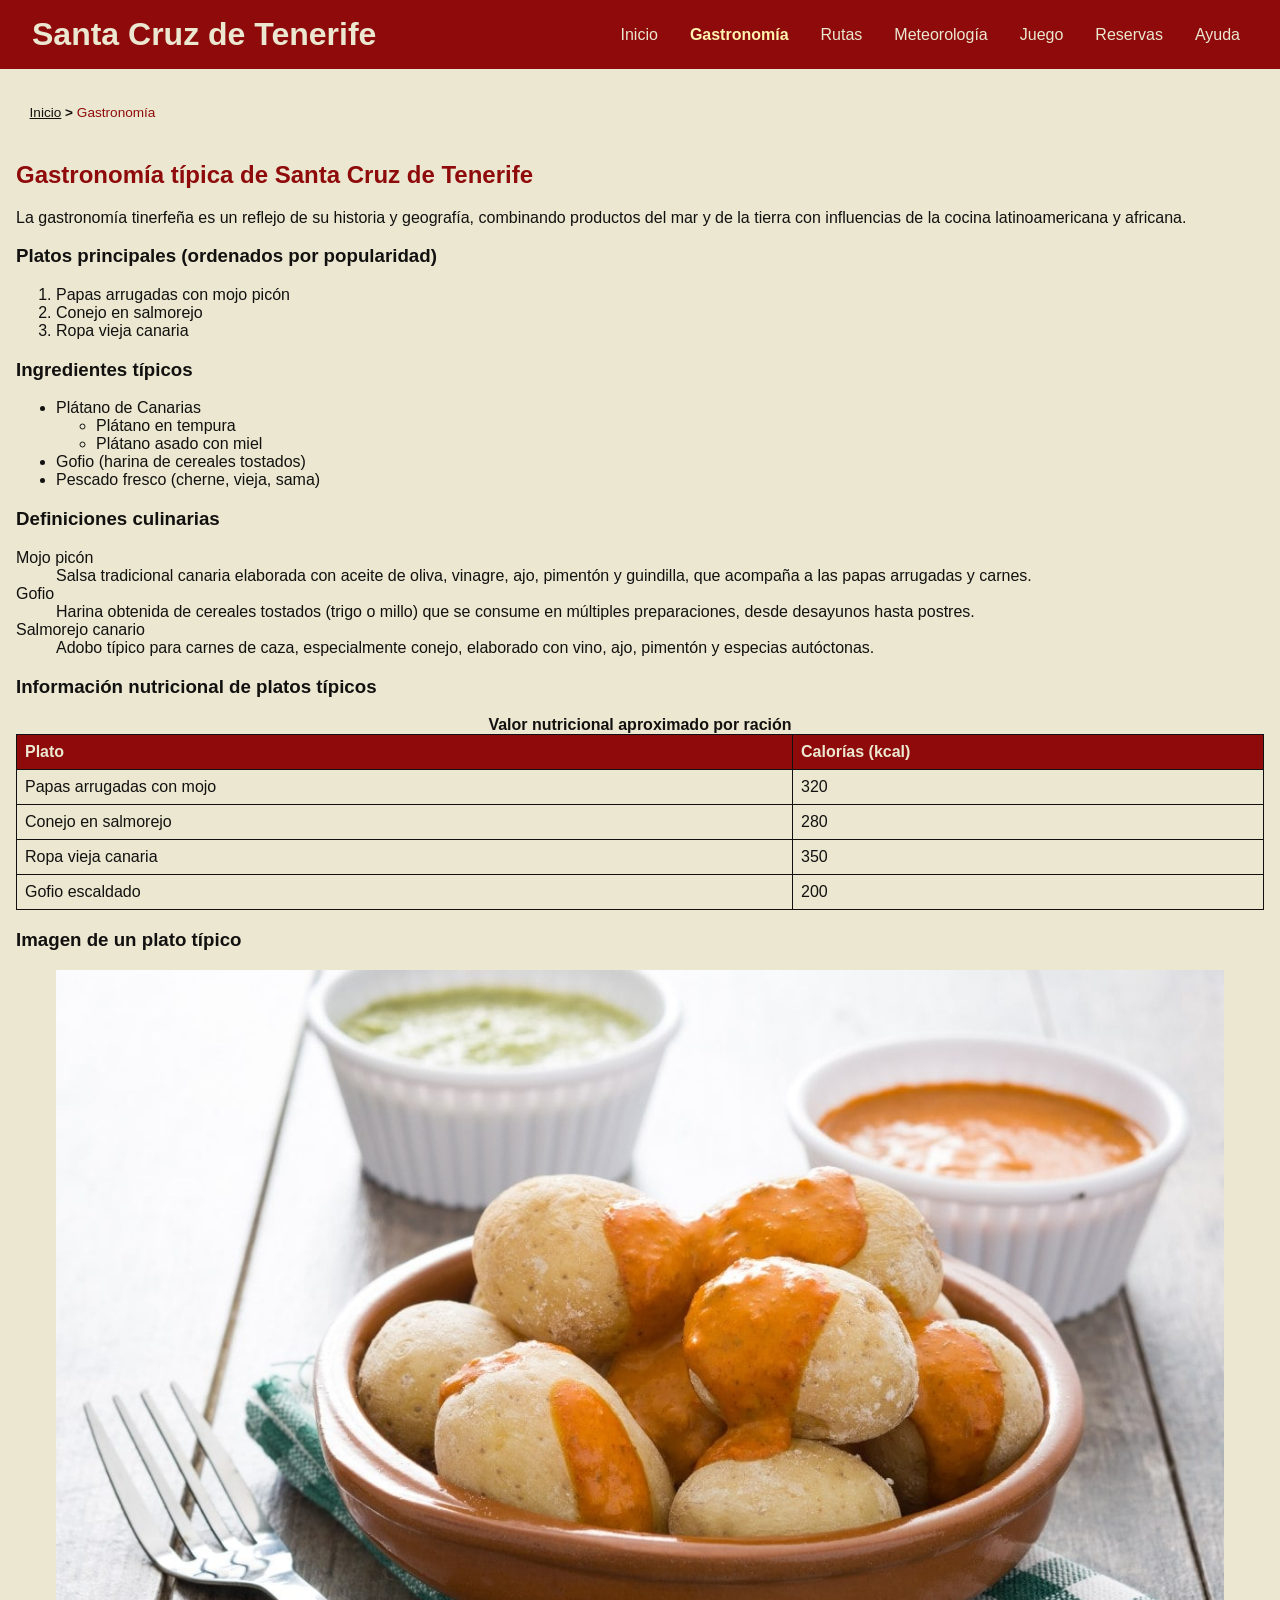
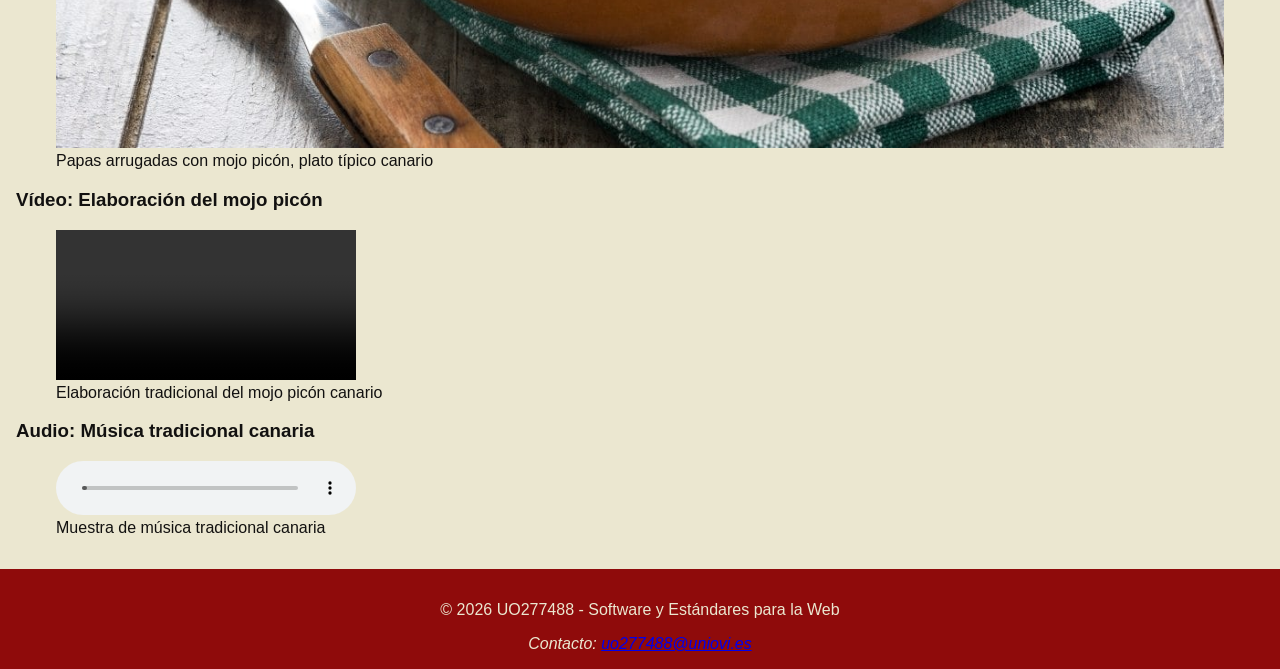
==== gastronomia.html @ 4383678d "Initial Implementation" ====
<!DOCTYPE HTML>
<html lang="es">
<head>
    <meta charset="UTF-8" >
    <meta name="author" content="UO277488" >
    <meta name="description" content="Gastronomía típica de la provincia de Santa Cruz de Tenerife" >
    <meta name="keywords" content="Tenerife, gastronomía, comida típica, Canarias" >
    <meta name="viewport" content="width=device-width, initial-scale=1.0" >
    <meta property="og:title" content="Gastronomía - Santa Cruz de Tenerife" >
    <meta property="og:description" content="Gastronomía típica de la provincia de Santa Cruz de Tenerife" >
    <meta property="og:type" content="website" >
    <meta property="og:image" content="multimedia/papas_arrugadas.jpg" >
    <meta name="twitter:card" content="summary" >
    <title>Gastronomía - Santa Cruz de Tenerife</title>
    <link rel="icon" href="multimedia/favicon.svg" type="image/svg+xml" >
    <link rel="stylesheet" type="text/css" href="estilo/estilo.css" >
    <link rel="stylesheet" type="text/css" href="estilo/layout.css" >
    <link rel="stylesheet" type="text/css" href="estilo/print.css" media="print" >
</head>
<body>
    <header>
        <h1><a href="index.html" title="Volver a la página principal">Santa Cruz de Tenerife</a></h1>
        <nav>
            <a href="index.html">Inicio</a>
            <a href="gastronomia.html" class="activo" aria-current="page">Gastronomía</a>
            <a href="rutas.html">Rutas</a>
            <a href="meteorologia.html">Meteorología</a>
            <a href="juego.html">Juego</a>
            <a href="reservas.php">Reservas</a>
            <a href="ayuda.html">Ayuda</a>
        </nav>
    </header>
    <main>
        <noscript><p>Esta página requiere JavaScript para algunas funcionalidades multimedia. Actívalo en tu navegador.</p></noscript>
        <p><a href="index.html">Inicio</a> <strong>&gt;</strong> Gastronomía</p>
        <section>
            <h2>Gastronomía típica de Santa Cruz de Tenerife</h2>
            <p>La gastronomía tinerfeña es un reflejo de su historia y geografía, combinando productos del mar y de la tierra con influencias de la cocina latinoamericana y africana.</p>

            <h3>Platos principales (ordenados por popularidad)</h3>
            <ol>
                <li>Papas arrugadas con mojo picón</li>
                <li>Conejo en salmorejo</li>
                <li>Ropa vieja canaria</li>
            </ol>

            <h3>Ingredientes típicos</h3>
            <ul>
                <li>Plátano de Canarias
                    <ul>
                        <li>Plátano en tempura</li>
                        <li>Plátano asado con miel</li>
                    </ul>
                </li>
                <li>Gofio (harina de cereales tostados)</li>
                <li>Pescado fresco (cherne, vieja, sama)</li>
            </ul>

            <h3>Definiciones culinarias</h3>
            <dl>
                <dt>Mojo picón</dt>
                <dd>Salsa tradicional canaria elaborada con aceite de oliva, vinagre, ajo, pimentón y guindilla, que acompaña a las papas arrugadas y carnes.</dd>
                <dt>Gofio</dt>
                <dd>Harina obtenida de cereales tostados (trigo o millo) que se consume en múltiples preparaciones, desde desayunos hasta postres.</dd>
                <dt>Salmorejo canario</dt>
                <dd>Adobo típico para carnes de caza, especialmente conejo, elaborado con vino, ajo, pimentón y especias autóctonas.</dd>
            </dl>

            <h3>Información nutricional de platos típicos</h3>
            <table>
                <caption>Valor nutricional aproximado por ración</caption>
                <thead>
                    <tr>
                        <th scope="col" id="plato">Plato</th>
                        <th scope="col" id="calorias">Calorías (kcal)</th>
                    </tr>
                </thead>
                <tbody>
                    <tr>
                        <td headers="plato">Papas arrugadas con mojo</td>
                        <td headers="calorias">320</td>
                    </tr>
                    <tr>
                        <td headers="plato">Conejo en salmorejo</td>
                        <td headers="calorias">280</td>
                    </tr>
                    <tr>
                        <td headers="plato">Ropa vieja canaria</td>
                        <td headers="calorias">350</td>
                    </tr>
                    <tr>
                        <td headers="plato">Gofio escaldado</td>
                        <td headers="calorias">200</td>
                    </tr>
                </tbody>
            </table>

            <h3>Imagen de un plato típico</h3>
            <figure>
                <picture>
                    <source media="(max-width: 465px)" srcset="multimedia/papas_arrugadas_movil.jpg" >
                    <source media="(max-width: 799px)" srcset="multimedia/papas_arrugadas_tablet.jpg" >
                    <source media="(min-width: 800px)" srcset="multimedia/papas_arrugadas.jpg" >
                    <img src="multimedia/papas_arrugadas.jpg" alt="Papas arrugadas con mojo picón, plato típico canario" loading="lazy" decoding="async" >
                </picture>
                <figcaption>Papas arrugadas con mojo picón, plato típico canario</figcaption>
            </figure>
            <h3>Vídeo: Elaboración del mojo picón</h3>
            <figure>
                <video controls>
                    <source src="multimedia/mojo_picon.mp4" type="video/mp4" >
                    <source src="multimedia/mojo_picon.webm" type="video/webm" >
                    <track kind="captions" src="multimedia/captions_mojo.vtt" srclang="es" label="Español" >
                    <p>Tu navegador no puede reproducir el vídeo de elaboración del mojo picón. <a href="multimedia/mojo_picon.mp4">Descarga el vídeo</a>.</p>
                </video>
                <figcaption>Elaboración tradicional del mojo picón canario</figcaption>
            </figure>
            <h3>Audio: Música tradicional canaria</h3>
            <figure>
                <audio controls>
                    <source src="multimedia/musica_canaria.mp3" type="audio/mpeg" >
                    <source src="multimedia/musica_canaria.wav" type="audio/wav" >
                    <p>Tu navegador no puede reproducir el audio de música tradicional canaria. <a href="multimedia/musica_canaria.mp3">Descarga el audio</a>.</p>
                </audio>
                <figcaption>Muestra de música tradicional canaria</figcaption>
            </figure>
        </section>
    </main>
    <footer>
        <p>© 2026 UO277488 - Software y Estándares para la Web</p>
        <address>Contacto: <a href="mailto:uo277488@uniovi.es">uo277488@uniovi.es</a></address>
    </footer>
</body>
</html>
---- estilo/estilo.css ----
/* Especificidad: 001 */
:root {
    --color-primario: #8f0b0b;
    --color-secundario: #ebe7d0;
    --color-texto: #121110;
    --color-hover: #5f0707;
    --color-activo: #fff3b0;
    --color-borde: #767676;
    --color-exito: #245c24;
}

/* Especificidad: 001 */
body {
    font-family: Verdana, sans-serif;
    background-color: var(--color-secundario);
    color: var(--color-texto);
    margin: 0;
    padding: 0;
}

/* Especificidad: 001 */
h1 {
    text-align: center;
    margin: 0;
}

/* Especificidad: 002 */
h1 a {
    color: var(--color-secundario);
    background-color: var(--color-primario);
    text-decoration: none;
}

/* Especificidad: 001 */
h2 {
    color: var(--color-primario);
    background-color: var(--color-secundario);
}

/* Especificidad: 010 */
.activo {
    color: var(--color-activo);
    background-color: var(--color-primario);
    font-weight: bold;
}

/* Especificidad: 001 */
header {
    background-color: var(--color-primario);
    color: var(--color-secundario);
}

/* Especificidad: 002 */
header a {
    color: var(--color-secundario);
    background-color: var(--color-primario);
    text-decoration: none;
}

/* Especificidad: 002 */
nav a {
    color: var(--color-secundario);
    background-color: var(--color-primario);
    text-decoration: none;
}

/* Especificidad: 012 */
nav a:hover {
    color: #ffffff;
    background-color: var(--color-hover);
}

/* Especificidad: 012 */
nav a:focus {
    color: #ffffff;
    background-color: var(--color-hover);
    outline: 0.2em solid var(--color-activo);
}

/* Especificidad: 012 */
main > p:first-of-type {
    font-size: 0.85em;
    color: var(--color-primario);
    background-color: var(--color-secundario);
}

/* Especificidad: 013 */
main > p:first-of-type strong {
    color: var(--color-texto);
    background-color: var(--color-secundario);
}

/* Especificidad: 013 */
main > p:first-of-type a {
    color: var(--color-texto);
    background-color: var(--color-secundario);
}

/* Especificidad: 001 */
footer {
    background-color: var(--color-primario);
    color: var(--color-secundario);
    text-align: center;
}

/* Especificidad: 001 */
table {
    border-collapse: collapse;
}

/* Especificidad: 001 */
caption {
    font-weight: bold;
}

/* Especificidad: 001 */
th,
td {
    border: 0.1em solid var(--color-texto);
    padding: 0.5em;
    text-align: left;
}

/* Especificidad: 001 */
th {
    background-color: var(--color-primario);
    color: var(--color-secundario);
}

/* Especificidad: 001 */
img {
    max-width: 100%;
    height: auto;
}

/* Especificidad: 001 */
video {
    max-width: 100%;
    height: auto;
}

/* Especificidad: 001 */
audio {
    max-width: 100%;
}

/* Especificidad: 010 */
[data-role="carrusel"] {
    position: relative;
    text-align: center;
}

/* Especificidad: 011 */
[data-role="carrusel"] img {
    max-height: 25em;
    border-radius: 0.5em;
}

/* Especificidad: 011 */
[data-role="carrusel"] button {
    position: absolute;
    top: 50%;
    transform: translateY(-50%);
    background-color: rgba(0, 0, 0, 0.7);
    color: #ffffff;
    border: none;
    padding: 0.5em 1em;
    cursor: pointer;
    font-size: 1.2em;
}

/* Especificidad: 021 */
[data-role="carrusel"] button:first-of-type {
    left: 1em;
}

/* Especificidad: 021 */
[data-role="carrusel"] button:last-of-type {
    right: 1em;
}

/* Especificidad: 011 */
[data-role="noticias"] article {
    border: 0.1em solid var(--color-borde);
    padding: 0.5em;
    margin: 0.5em 0;
}

/* Especificidad: 012 */
[data-role="noticias"] article h3 {
    margin: 0 0 0.3em 0;
}

/* Especificidad: 012 */
[data-role="noticias"] article a {
    color: var(--color-primario);
    background-color: var(--color-secundario);
}

/* Especificidad: 010 */
[data-role="meteorologia"] {
    margin: 1em 0;
}

/* Especificidad: 011 */
[data-role="meteorologia"] p {
    margin: 0.3em 0;
}

/* Especificidad: 002 */
form article {
    margin: 1.5em 0;
    padding: 1em;
    border: 0.1em solid var(--color-borde);
}

/* Especificidad: 003 */
form article p {
    font-weight: bold;
}

/* Especificidad: 003 */
form article label {
    display: block;
    margin: 0.3em 0;
}

/* Especificidad: 010 */
[data-role="resultado-juego"] {
    text-align: center;
    font-size: 1.5em;
    padding: 2em;
}

/* Especificidad: 010 */
[data-role="form-reserva"] {
    max-width: 37.5em;
    margin: 1em auto;
}

/* Especificidad: 011 */
[data-role="form-reserva"] label {
    display: block;
    margin: 0.5em 0 0.2em 0;
}

/* Especificidad: 011 */
[data-role="form-reserva"] input,
[data-role="form-reserva"] select,
[data-role="form-reserva"] textarea {
    width: 100%;
    padding: 0.5em;
    margin-bottom: 0.5em;
    border: 0.1em solid var(--color-borde);
}

/* Especificidad: 021 */
[data-role="form-reserva"] input[type="submit"],
[data-role="form-reserva"] input[type="reset"] {
    width: auto;
    padding: 0.5em 2em;
    background-color: var(--color-primario);
    color: var(--color-secundario);
    border: none;
    cursor: pointer;
}

/* Especificidad: 031 */
[data-role="form-reserva"] input[type="submit"]:hover,
[data-role="form-reserva"] input[type="reset"]:hover {
    background-color: var(--color-hover);
    color: #ffffff;
}

/* Especificidad: 010 */
[data-role="ruta"] {
    margin: 2em 0;
    padding: 1em;
    border: 0.1em solid var(--color-borde);
}

/* Especificidad: 010 */
[data-role="mapa-ruta"] {
    width: 100%;
    min-height: 25em;
    margin: 1em 0;
}

/* Especificidad: 010 */
[data-role="fecha-noticia"] {
    font-size: 0.9em;
}

/* Especificidad: 010 */
[data-role="mensaje"],
[data-role="mensaje-exito"] {
    color: var(--color-exito);
    background-color: var(--color-secundario);
    font-weight: bold;
}

/* Especificidad: 010 */
[data-role="mensaje-error"] {
    color: var(--color-primario);
    background-color: var(--color-secundario);
    font-weight: bold;
}

/* Especificidad: 001 */
svg {
    max-width: 100%;
    height: auto;
}

/* Especificidad: 010 */
[data-role="ruta"] a {
    color: var(--color-primario);
    background-color: var(--color-secundario);
}

/* Preferencia de movimiento reducido */
@media (prefers-reduced-motion: reduce) {
    [data-role="carrusel"] img,
    [data-role="carrusel"] button {
        transition: none;
    }
    [data-role="carrusel"] {
        animation: none;
    }
}
---- estilo/layout.css ----
/* Especificidad: 001 */
header {
    display: flex;
    flex-direction: row;
    justify-content: space-between;
    align-items: center;
    flex-wrap: wrap;
    gap: 1em;
    padding: 1em 2em;
}

/* Especificidad: 002 */
header h1 {
    display: flex;
    align-items: center;
}

/* Especificidad: 001 */
nav {
    display: flex;
    flex-direction: row;
    flex-wrap: wrap;
    gap: 1em;
    align-items: center;
}

/* Especificidad: 002 */
nav a {
    padding: 0.5em;
}

/* Especificidad: 001 */
main {
    display: flex;
    flex-direction: column;
    min-height: 70vh;
    padding: 1em;
}

/* Especificidad: 012 */
main > p:first-of-type {
    padding: 0.5em 1em;
}

/* Especificidad: 001 */
footer {
    padding: 1em;
}

/* Especificidad: 001 */
table {
    width: 100%;
}

/* Especificidad: 010 */
[data-role="noticias"] {
    display: grid;
    grid-template-columns: repeat(auto-fill, minmax(18em, 1fr));
    gap: 1em;
}

/* Especificidad: 010 */
[data-role="ruta"] {
    display: flex;
    flex-direction: column;
}

/* Especificidad: 010 */
[data-role="galeria-grid"] {
    display: grid;
    grid-template-columns: repeat(auto-fill, minmax(12.5em, 1fr));
    gap: 1em;
}

/* Especificidad: 010 */
[data-role="carrusel"] {
    display: flex;
    flex-direction: column;
    align-items: center;
    margin: 1em 0;
}

@media (min-width: 466px) and (max-width: 799px) {
    /* Especificidad: 001 */
    header {
        flex-direction: column;
        align-items: stretch;
        padding: 1em;
    }

    /* Especificidad: 002 */
    header h1 {
        justify-content: center;
    }

    /* Especificidad: 001 */
    nav {
        justify-content: center;
        gap: 0.5em;
    }

    /* Especificidad: 010 */
    [data-role="noticias"] {
        grid-template-columns: repeat(2, minmax(0, 1fr));
    }

    /* Especificidad: 010 */
    [data-role="galeria-grid"] {
        grid-template-columns: repeat(2, minmax(0, 1fr));
    }

    /* Especificidad: 011 */
    [data-role="carrusel"] img {
        max-height: 18.75em;
    }

    /* Especificidad: 001 */
    video,
    audio {
        width: 100%;
        height: auto;
    }

    /* Especificidad: 001 */
    table {
        display: block;
        overflow-x: auto;
    }
}

@media (max-width: 465px) {
    /* Especificidad: 001 */
    header {
        flex-direction: column; /* Redefinición provocada por media query. */
        align-items: stretch; /* Redefinición provocada por media query. */
        padding: 1em; /* Redefinición provocada por media query. */
    }

    /* Especificidad: 002 */
    header h1 {
        justify-content: center; /* Redefinición provocada por media query. */
    }

    /* Especificidad: 001 */
    nav {
        flex-direction: column; /* Redefinición provocada por media query. */
        align-items: stretch; /* Redefinición provocada por media query. */
        gap: 0.5em; /* Redefinición provocada por media query. */
    }

    /* Especificidad: 012 */
    main > p:first-of-type {
        display: none; /* Redefinición provocada por media query. */
    }

    /* Especificidad: 010 */
    [data-role="noticias"] {
        grid-template-columns: 1fr; /* Redefinición provocada por media query. */
    }

    /* Especificidad: 010 */
    [data-role="galeria-grid"] {
        grid-template-columns: 1fr; /* Redefinición provocada por media query. */
    }

    /* Especificidad: 011 */
    [data-role="carrusel"] img {
        max-height: 15.625em; /* Redefinición provocada por media query. */
    }

    /* Especificidad: 001 */
    table {
        display: block; /* Redefinición provocada por media query. */
        overflow-x: auto; /* Redefinición provocada por media query. */
    }

    /* Especificidad: 001 */
    video,
    audio {
        width: 100%; /* Redefinición provocada por media query. */
        height: auto; /* Redefinición provocada por media query. */
    }
}
---- estilo/print.css ----
/* Especificidad: 001 */
header,
nav,
footer,
[data-role="carrusel"],
[data-role="noticias"],
[data-role="meteorologia"],
[data-role="mapa-ruta"],
form,
video,
audio,
picture,
[data-role="resultado-juego"] {
    display: none;
}

/* Especificidad: 001 */
body {
    font-family: serif;
    background-color: #ffffff;
    color: #000000;
    margin: 1em;
}

/* Especificidad: 001 */
h1,
h2,
h3 {
    color: #000000;
    background-color: transparent;
}

/* Especificidad: 001 */
a {
    color: #000000;
    text-decoration: underline;
}

/* Especificidad: 001 */
table {
    border-collapse: collapse;
    width: 100%;
}

/* Especificidad: 001 */
th,
td {
    border: 0.05em solid #000000;
    padding: 0.3em;
}
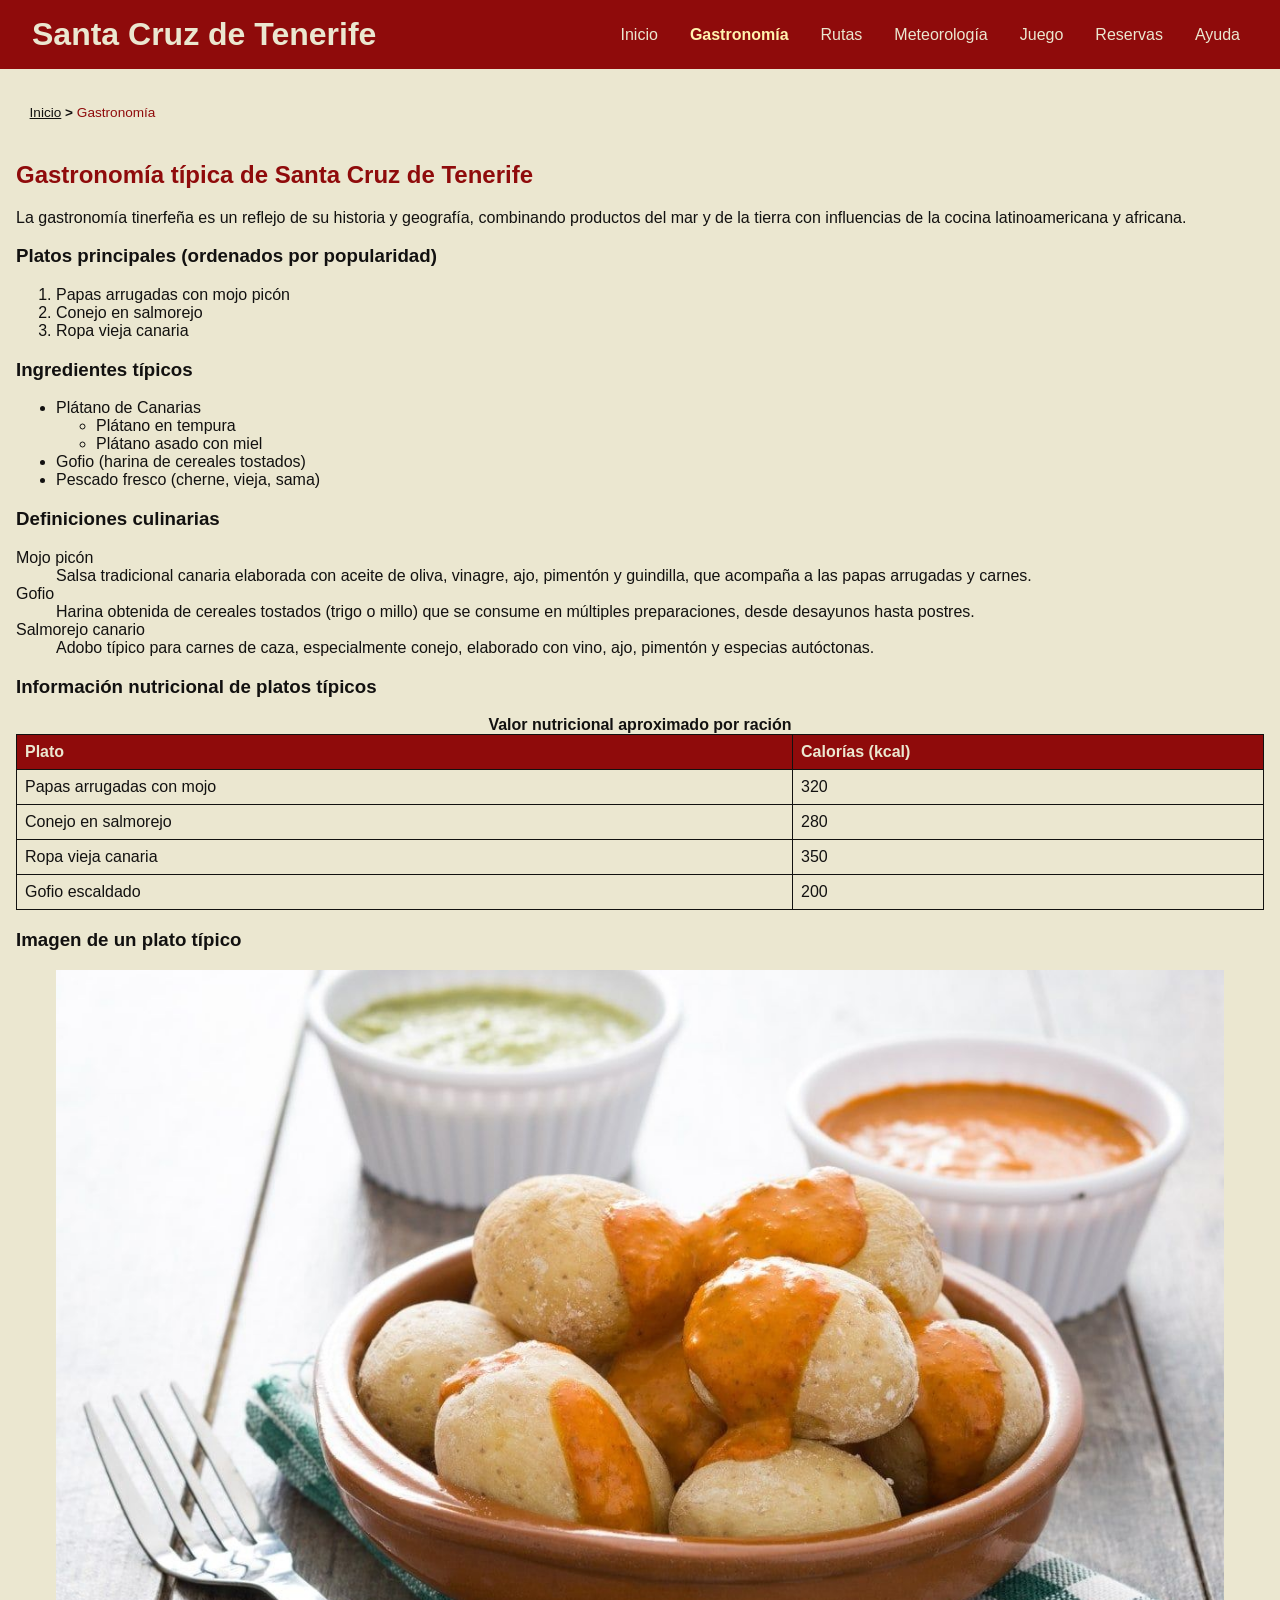
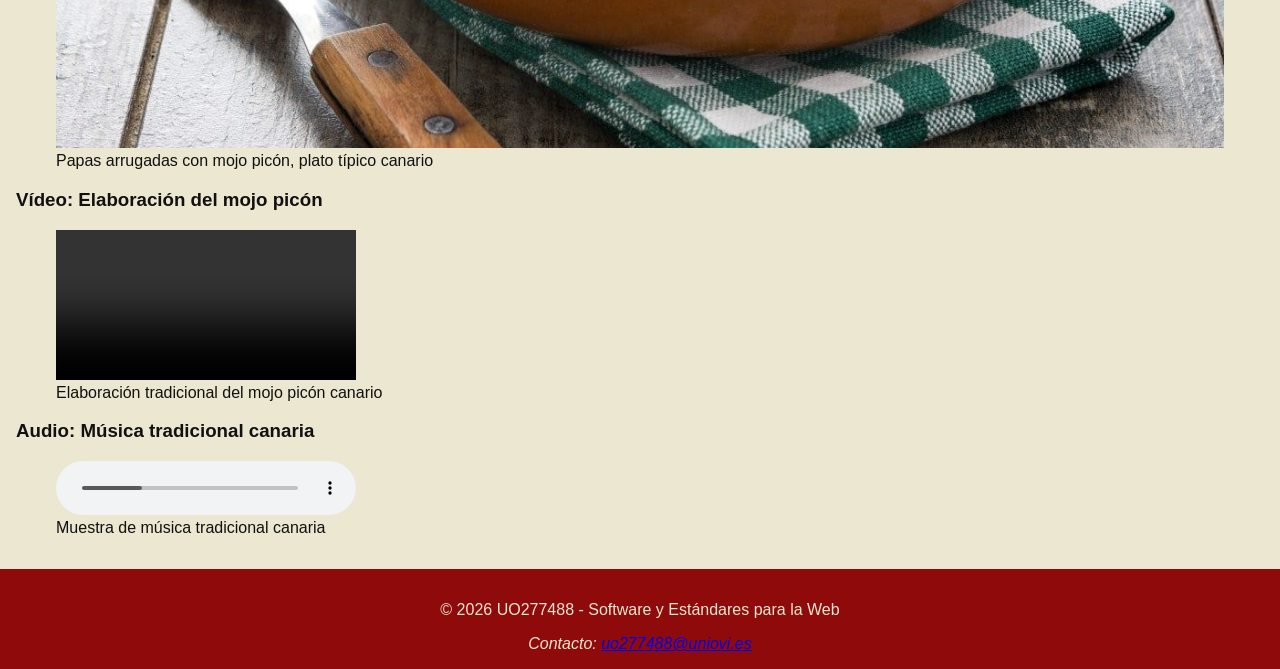
==== commit 633db139: "Resize of the multimedia and added fallbacks for errors in importing the multimedia" ====
--- a/gastronomia.html
+++ b/gastronomia.html
@@ -101,7 +101,7 @@
                     <source media="(max-width: 465px)" srcset="multimedia/papas_arrugadas_movil.jpg" >
                     <source media="(max-width: 799px)" srcset="multimedia/papas_arrugadas_tablet.jpg" >
                     <source media="(min-width: 800px)" srcset="multimedia/papas_arrugadas.jpg" >
-                    <img src="multimedia/papas_arrugadas.jpg" alt="Papas arrugadas con mojo picón, plato típico canario" loading="lazy" decoding="async" >
+                    <img src="multimedia/papas_arrugadas.jpg" alt="Papas arrugadas con mojo picón, plato típico canario" loading="lazy" decoding="async" onerror="this.onerror=null; this.src=this.src.replace('.jpg', '.png')">
                 </picture>
                 <figcaption>Papas arrugadas con mojo picón, plato típico canario</figcaption>
             </figure>
